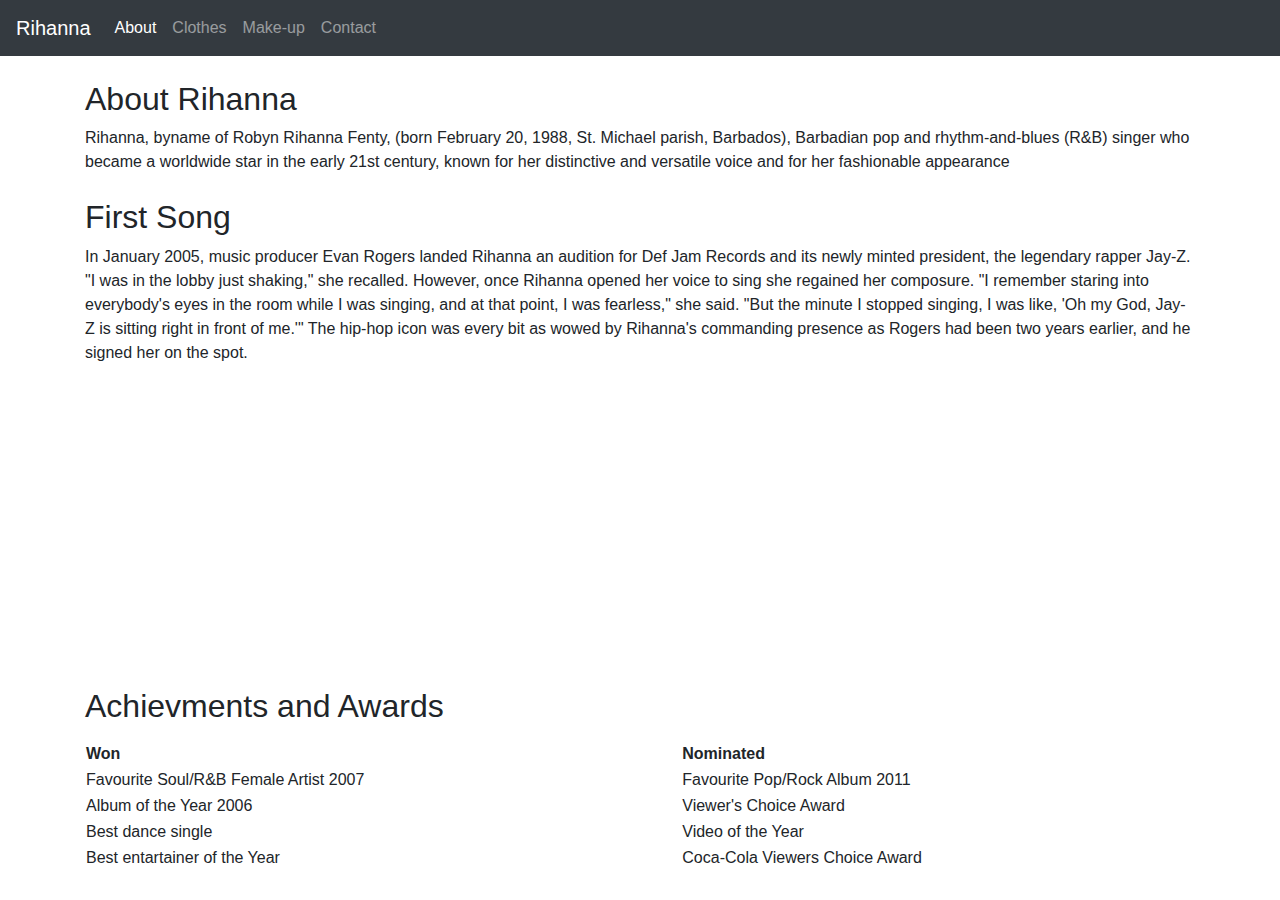
==== about.html @ 1983a765 "Add files via upload" ====
<!DOCTYPE html>
<html>
  <head>
    <title>Rihanna</title>
    <meta charset="utf-8">
    <meta name="viewport" content="width=device-width, initial-scale=1">
    <link rel="stylesheet"href="https://stackpath.bootstrapcdn.com/bootstrap/4.1.3/css/bootstrap.min.css"crossorigin="anonymous">
    <meta charset="utf-8">
    <meta name="viewport" content="width=device-width, initial-scale=1">
    <script src="https://ajax.googleapis.com/ajax/libs/jquery/3.4.1/jquery.min.js"></script>
    <script src="https://cdnjs.cloudflare.com/ajax/libs/popper.js/1.14.7/umd/popper.min.js"></script>
    <script src="https://maxcdn.bootstrapcdn.com/bootstrap/4.3.1/js/bootstrap.min.js"></script>
    <link rel="stylesheet" href="css/stylesheet.css">

  </head>

  <body>
    <nav class="navbar navbar-expand-sm bg-dark navbar-dark">
  <!-- Brand/logo -->
  <a class="navbar-brand" href="index.html">Rihanna</a>

  <!-- Links -->
  <ul class="navbar-nav">
    <li class="nav-item">
      <a class="nav-link active" href="about.html">About</a>
    </li>
    <li class="nav-item">
      <a class="nav-link" href="clothes.html">Clothes</a>
    </li>
    <li class="nav-item">
      <a class="nav-link" href="makeup.html">Make-up</a>
    </li>
    <li class="nav-item">
      <a class="nav-link" href="contact.html">Contact</a>
    </li>
  </ul>
</nav>

<br>
<div class="container">
  <h2>About Rihanna</h2>
  <div class="panel panel-default">
    <div class="panel-body">Rihanna, byname of Robyn Rihanna Fenty, (born February 20, 1988, St. Michael parish, Barbados),
       Barbadian pop and rhythm-and-blues (R&B) singer who became a worldwide star in the early 21st century,
       known for her distinctive and versatile voice and for her fashionable appearance</div>
  </div>
</div>
<br>
<div class="container">
  <h2>First Song</h2>
  <div class="panel panel-default">
    <div class="panel-body">In January 2005, music producer Evan Rogers landed Rihanna an audition for Def Jam Records and its newly minted president, the legendary rapper Jay-Z. "I was in the lobby just shaking," she recalled. However, once Rihanna opened her voice to sing she regained her composure. "I remember staring into everybody's eyes in the room while I was singing, and at that point, I was fearless," she said. "But the minute I stopped singing, I was like, 'Oh my God, Jay-Z is sitting right in front of me.'" The hip-hop icon was every bit as wowed by Rihanna's commanding presence as Rogers had been two years earlier, and he signed her on the spot.</div>
    <!-- image of Pon_de_Replay_cover-->
    <!--  <img src="images/Pon_de_Replay_cover.png" alt="First song created">-->

</div>

<iframe width="560" height="315" src="https://www.youtube.com/embed/oEauWw9ZGrA" frameborder="0" allow="accelerometer; autoplay; encrypted-media; gyroscope; picture-in-picture" allowfullscreen></iframe>
  </div>
<div class="container">
  <h2>Achievments and Awards</h2>
  <p><table style="width:100%">
  <tr>
    <th>Won</th>
    <th>Nominated</th>
    <tr>
    <td>Favourite Soul/R&B Female Artist 2007</td>
    <td>Favourite Pop/Rock Album 2011</td>
    <tr>
    <td>Album of the Year 2006</td>
    <td>Viewer's Choice Award</td>
    <tr>
    <td>Best dance single</td>
    <td>Video of the Year</td>
    <tr>
    <td>Best entartainer of the Year</td>
    <td>Coca-Cola Viewers Choice Award</td>
</div>
</body>
</html>
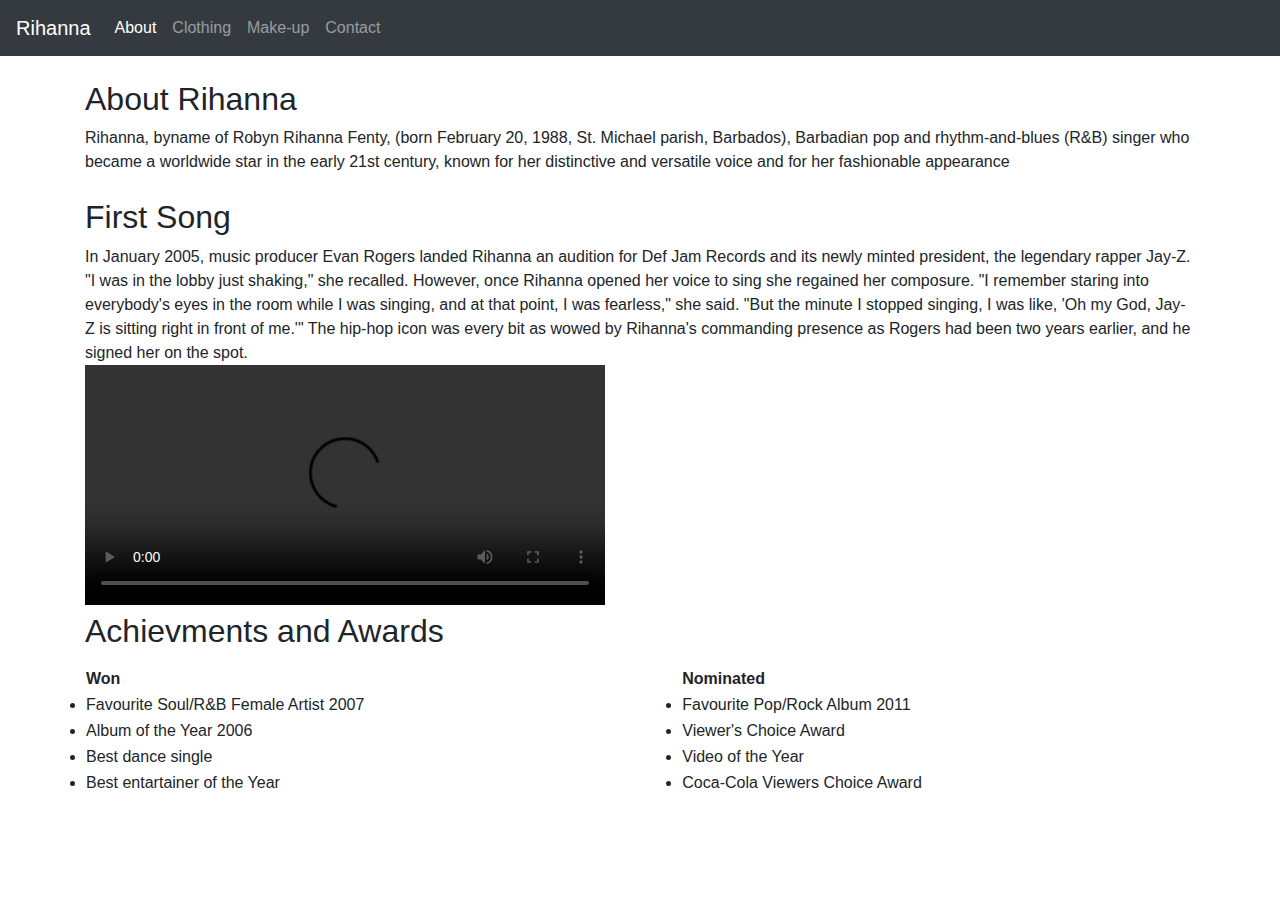
==== commit 4937f433: "Add files via upload" ====
--- a/about.html
+++ b/about.html
@@ -1,80 +1,86 @@
 <!DOCTYPE html>
 <html>
-  <head>
-    <title>Rihanna</title>
-    <meta charset="utf-8">
-    <meta name="viewport" content="width=device-width, initial-scale=1">
-    <link rel="stylesheet"href="https://stackpath.bootstrapcdn.com/bootstrap/4.1.3/css/bootstrap.min.css"crossorigin="anonymous">
-    <meta charset="utf-8">
-    <meta name="viewport" content="width=device-width, initial-scale=1">
-    <script src="https://ajax.googleapis.com/ajax/libs/jquery/3.4.1/jquery.min.js"></script>
-    <script src="https://cdnjs.cloudflare.com/ajax/libs/popper.js/1.14.7/umd/popper.min.js"></script>
-    <script src="https://maxcdn.bootstrapcdn.com/bootstrap/4.3.1/js/bootstrap.min.js"></script>
-    <link rel="stylesheet" href="css/stylesheet.css">
+<head>
+  <title>Rihanna</title>
+  <meta charset="utf-8">
+  <meta name="viewport" content="width=device-width, initial-scale=1">
+  <link rel="stylesheet"href="https://stackpath.bootstrapcdn.com/bootstrap/4.1.3/css/bootstrap.min.css"crossorigin="anonymous">
+  <meta charset="utf-8">
+  <meta name="viewport" content="width=device-width, initial-scale=1">
+  <script src="https://ajax.googleapis.com/ajax/libs/jquery/3.4.1/jquery.min.js"></script>
+  <script src="https://cdnjs.cloudflare.com/ajax/libs/popper.js/1.14.7/umd/popper.min.js"></script>
+  <script src="https://maxcdn.bootstrapcdn.com/bootstrap/4.3.1/js/bootstrap.min.js"></script>
+  <link rel="stylesheet" href="css/stylesheet.css">
 
-  </head>
+</head>
 
-  <body>
-    <nav class="navbar navbar-expand-sm bg-dark navbar-dark">
-  <!-- Brand/logo -->
-  <a class="navbar-brand" href="index.html">Rihanna</a>
+<body>
+  <nav class="navbar navbar-expand-sm bg-dark navbar-dark">
+    <!-- Brand/logo -->
+    <a class="navbar-brand" href="index.html">Rihanna</a>
 
-  <!-- Links -->
-  <ul class="navbar-nav">
-    <li class="nav-item">
-      <a class="nav-link active" href="about.html">About</a>
-    </li>
-    <li class="nav-item">
-      <a class="nav-link" href="clothes.html">Clothes</a>
-    </li>
-    <li class="nav-item">
-      <a class="nav-link" href="makeup.html">Make-up</a>
-    </li>
-    <li class="nav-item">
-      <a class="nav-link" href="contact.html">Contact</a>
-    </li>
-  </ul>
-</nav>
+    <!-- Links -->
+    <ul class="navbar-nav">
+      <li class="nav-item">
+        <a class="nav-link active" href="about.html">About</a>
+      </li>
+      <li class="nav-item">
+        <a class="nav-link" href="clothes.html">Clothing</a>
+      </li>
+      <li class="nav-item">
+        <a class="nav-link" href="makeup.html">Make-up</a>
+      </li>
+      <li class="nav-item">
+        <a class="nav-link" href="contact.html">Contact</a>
+      </li>
+    </ul>
+  </nav>
 
-<br>
-<div class="container">
-  <h2>About Rihanna</h2>
-  <div class="panel panel-default">
-    <div class="panel-body">Rihanna, byname of Robyn Rihanna Fenty, (born February 20, 1988, St. Michael parish, Barbados),
-       Barbadian pop and rhythm-and-blues (R&B) singer who became a worldwide star in the early 21st century,
-       known for her distinctive and versatile voice and for her fashionable appearance</div>
-  </div>
-</div>
-<br>
-<div class="container">
-  <h2>First Song</h2>
-  <div class="panel panel-default">
-    <div class="panel-body">In January 2005, music producer Evan Rogers landed Rihanna an audition for Def Jam Records and its newly minted president, the legendary rapper Jay-Z. "I was in the lobby just shaking," she recalled. However, once Rihanna opened her voice to sing she regained her composure. "I remember staring into everybody's eyes in the room while I was singing, and at that point, I was fearless," she said. "But the minute I stopped singing, I was like, 'Oh my God, Jay-Z is sitting right in front of me.'" The hip-hop icon was every bit as wowed by Rihanna's commanding presence as Rogers had been two years earlier, and he signed her on the spot.</div>
-    <!-- image of Pon_de_Replay_cover-->
-    <!--  <img src="images/Pon_de_Replay_cover.png" alt="First song created">-->
+  <br>
+  <div class="container">
+    <h2>About Rihanna</h2>
+    <div class="panel panel-default">
+      <div class="panel-body">Rihanna, byname of Robyn Rihanna Fenty, (born February 20, 1988, St. Michael parish, Barbados),
+        Barbadian pop and rhythm-and-blues (R&B) singer who became a worldwide star in the early 21st century,
+        known for her distinctive and versatile voice and for her fashionable appearance</div>
+      </div>
+    </div>
+    <br>
+    <div class="container">
+      <h2>First Song</h2>
+      <div class="panel panel-default">
+        <div class="panel-body">In January 2005, music producer Evan Rogers landed Rihanna an audition for Def Jam Records and its newly minted president, the legendary rapper Jay-Z. "I was in the lobby just shaking," she recalled. However, once Rihanna opened her voice to sing she regained her composure. "I remember staring into everybody's eyes in the room while I was singing, and at that point, I was fearless," she said. "But the minute I stopped singing, I was like, 'Oh my God, Jay-Z is sitting right in front of me.'" The hip-hop icon was every bit as wowed by Rihanna's commanding presence as Rogers had been two years earlier, and he signed her on the spot.</div>
+        <!-- image of Pon_de_Replay_cover-->
+        <!--  <img src="images/Pon_de_Replay_cover.png" alt="First song created">-->
 
-</div>
+      </div>
 
-<iframe width="560" height="315" src="https://www.youtube.com/embed/oEauWw9ZGrA" frameborder="0" allow="accelerometer; autoplay; encrypted-media; gyroscope; picture-in-picture" allowfullscreen></iframe>
-  </div>
-<div class="container">
-  <h2>Achievments and Awards</h2>
-  <p><table style="width:100%">
-  <tr>
-    <th>Won</th>
-    <th>Nominated</th>
-    <tr>
-    <td>Favourite Soul/R&B Female Artist 2007</td>
-    <td>Favourite Pop/Rock Album 2011</td>
-    <tr>
-    <td>Album of the Year 2006</td>
-    <td>Viewer's Choice Award</td>
-    <tr>
-    <td>Best dance single</td>
-    <td>Video of the Year</td>
-    <tr>
-    <td>Best entartainer of the Year</td>
-    <td>Coca-Cola Viewers Choice Award</td>
-</div>
-</body>
-</html>
+
+      <video width="520" height="240" controls>
+        <source src="videos/pondereplay.mp4" type="video/mp4">
+          <source src="videos/pondereplay.ogg" type="video/ogg">
+            Your browser does not support the video tag.
+          </video>
+
+        </div>
+        <div class="container" class="mimi">
+          <h2>Achievments and Awards</h2>
+          <p><table style="width:100%">
+            <tr>
+              <th>Won</th>
+              <th>Nominated</th>
+              <tr>
+                <td><li>Favourite Soul/R&B Female Artist 2007</li></td>
+                <td><li>Favourite Pop/Rock Album 2011</li></td>
+                <tr>
+                  <td><li>Album of the Year 2006</li></td>
+                  <td><li>Viewer's Choice Award</li></td>
+                  <tr>
+                    <td><li>Best dance single</li></td>
+                    <td><li>Video of the Year</li></td>
+                    <tr>
+                      <td><li>Best entartainer of the Year</li></td>
+                      <td><li>Coca-Cola Viewers Choice Award</li></td>
+                    </div>
+                  </body>
+                  </html>
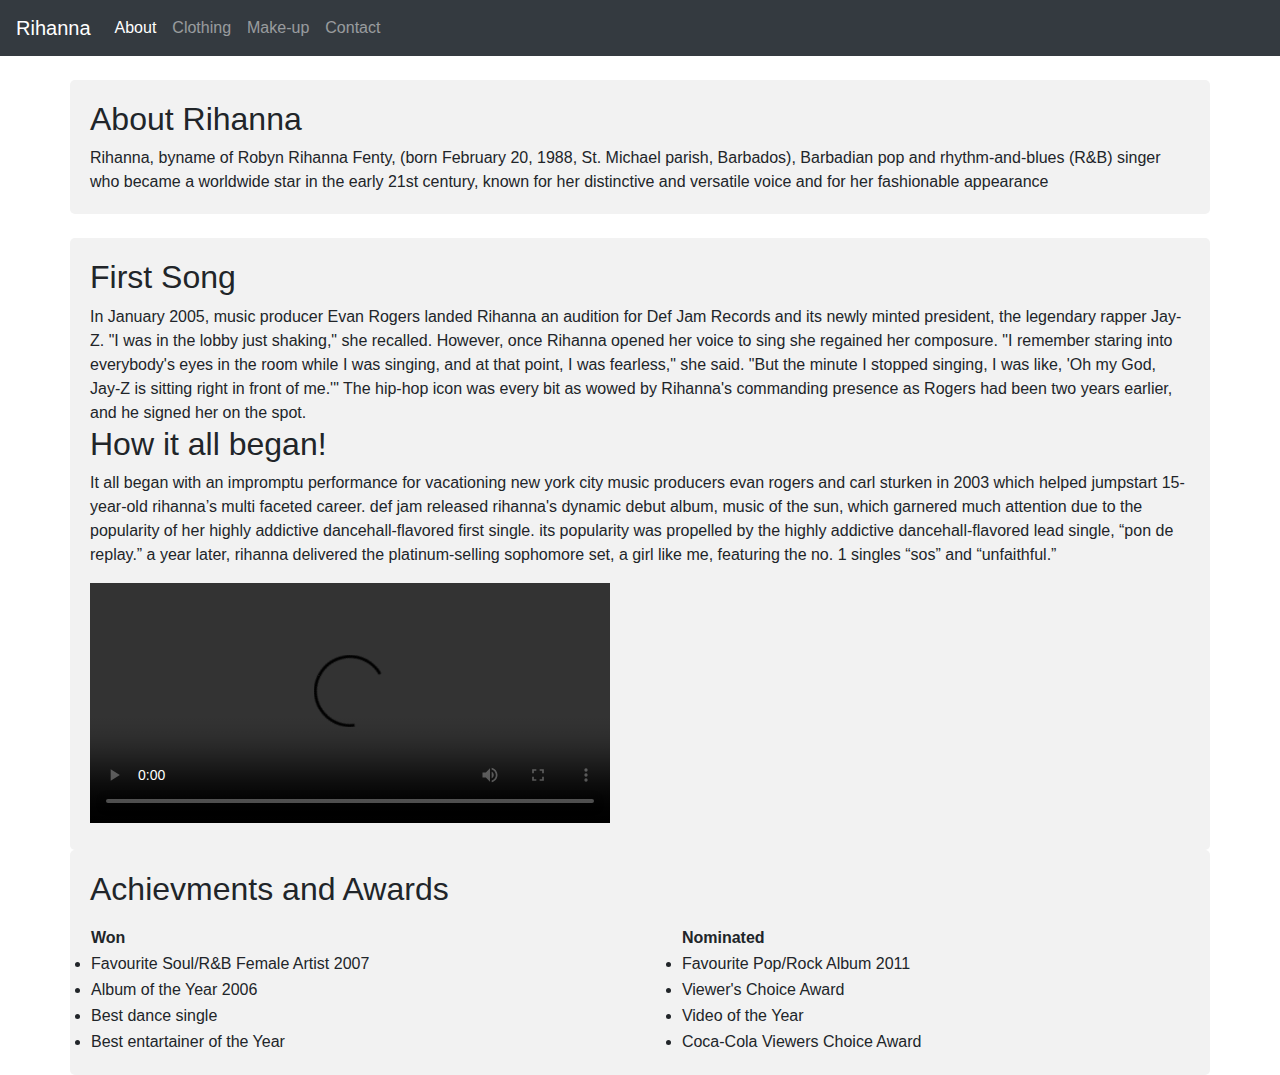
==== commit 21b695ff: "Last Version Web" ====
--- a/about.html
+++ b/about.html
@@ -1,86 +1,92 @@
-<!DOCTYPE html>
-<html>
-<head>
-  <title>Rihanna</title>
-  <meta charset="utf-8">
-  <meta name="viewport" content="width=device-width, initial-scale=1">
-  <link rel="stylesheet"href="https://stackpath.bootstrapcdn.com/bootstrap/4.1.3/css/bootstrap.min.css"crossorigin="anonymous">
-  <meta charset="utf-8">
-  <meta name="viewport" content="width=device-width, initial-scale=1">
-  <script src="https://ajax.googleapis.com/ajax/libs/jquery/3.4.1/jquery.min.js"></script>
-  <script src="https://cdnjs.cloudflare.com/ajax/libs/popper.js/1.14.7/umd/popper.min.js"></script>
-  <script src="https://maxcdn.bootstrapcdn.com/bootstrap/4.3.1/js/bootstrap.min.js"></script>
-  <link rel="stylesheet" href="css/stylesheet.css">
-
-</head>
-
-<body>
-  <nav class="navbar navbar-expand-sm bg-dark navbar-dark">
-    <!-- Brand/logo -->
-    <a class="navbar-brand" href="index.html">Rihanna</a>
-
-    <!-- Links -->
-    <ul class="navbar-nav">
-      <li class="nav-item">
-        <a class="nav-link active" href="about.html">About</a>
-      </li>
-      <li class="nav-item">
-        <a class="nav-link" href="clothes.html">Clothing</a>
-      </li>
-      <li class="nav-item">
-        <a class="nav-link" href="makeup.html">Make-up</a>
-      </li>
-      <li class="nav-item">
-        <a class="nav-link" href="contact.html">Contact</a>
-      </li>
-    </ul>
-  </nav>
-
-  <br>
-  <div class="container">
-    <h2>About Rihanna</h2>
-    <div class="panel panel-default">
-      <div class="panel-body">Rihanna, byname of Robyn Rihanna Fenty, (born February 20, 1988, St. Michael parish, Barbados),
-        Barbadian pop and rhythm-and-blues (R&B) singer who became a worldwide star in the early 21st century,
-        known for her distinctive and versatile voice and for her fashionable appearance</div>
-      </div>
-    </div>
-    <br>
-    <div class="container">
-      <h2>First Song</h2>
-      <div class="panel panel-default">
-        <div class="panel-body">In January 2005, music producer Evan Rogers landed Rihanna an audition for Def Jam Records and its newly minted president, the legendary rapper Jay-Z. "I was in the lobby just shaking," she recalled. However, once Rihanna opened her voice to sing she regained her composure. "I remember staring into everybody's eyes in the room while I was singing, and at that point, I was fearless," she said. "But the minute I stopped singing, I was like, 'Oh my God, Jay-Z is sitting right in front of me.'" The hip-hop icon was every bit as wowed by Rihanna's commanding presence as Rogers had been two years earlier, and he signed her on the spot.</div>
-        <!-- image of Pon_de_Replay_cover-->
-        <!--  <img src="images/Pon_de_Replay_cover.png" alt="First song created">-->
-
-      </div>
-
-
-      <video width="520" height="240" controls>
-        <source src="videos/pondereplay.mp4" type="video/mp4">
-          <source src="videos/pondereplay.ogg" type="video/ogg">
-            Your browser does not support the video tag.
-          </video>
-
-        </div>
-        <div class="container" class="mimi">
-          <h2>Achievments and Awards</h2>
-          <p><table style="width:100%">
-            <tr>
-              <th>Won</th>
-              <th>Nominated</th>
-              <tr>
-                <td><li>Favourite Soul/R&B Female Artist 2007</li></td>
-                <td><li>Favourite Pop/Rock Album 2011</li></td>
-                <tr>
-                  <td><li>Album of the Year 2006</li></td>
-                  <td><li>Viewer's Choice Award</li></td>
-                  <tr>
-                    <td><li>Best dance single</li></td>
-                    <td><li>Video of the Year</li></td>
-                    <tr>
-                      <td><li>Best entartainer of the Year</li></td>
-                      <td><li>Coca-Cola Viewers Choice Award</li></td>
-                    </div>
-                  </body>
-                  </html>
+<!DOCTYPE html>
+<html>
+<head>
+  <title>Rihanna</title>
+  <meta charset="utf-8">
+  <meta name="viewport" content="width=device-width, initial-scale=1">
+  <link rel="stylesheet"href="https://stackpath.bootstrapcdn.com/bootstrap/4.1.3/css/bootstrap.min.css"crossorigin="anonymous">
+  <meta charset="utf-8">
+  <meta name="viewport" content="width=device-width, initial-scale=1">
+  <script src="https://ajax.googleapis.com/ajax/libs/jquery/3.4.1/jquery.min.js"></script>
+  <script src="https://cdnjs.cloudflare.com/ajax/libs/popper.js/1.14.7/umd/popper.min.js"></script>
+  <script src="https://maxcdn.bootstrapcdn.com/bootstrap/4.3.1/js/bootstrap.min.js"></script>
+  <link rel="stylesheet" href="css/stylesheet.css">
+
+</head>
+
+<body>
+  <nav class="navbar navbar-expand-sm bg-dark navbar-dark">
+    <!-- Brand/logo -->
+    <a class="navbar-brand" href="index.html">Rihanna</a>
+
+    <!-- Links -->
+    <ul class="navbar-nav">
+      <li class="nav-item">
+        <a class="nav-link active" href="about.html">About</a>
+      </li>
+      <li class="nav-item">
+        <a class="nav-link" href="clothes.html">Clothing</a>
+      </li>
+      <li class="nav-item">
+        <a class="nav-link" href="makeup.html">Make-up</a>
+      </li>
+      <li class="nav-item">
+        <a class="nav-link" href="contact.html">Contact</a>
+      </li>
+    </ul>
+  </nav>
+
+  <br>
+  <div class="container">
+    <h2>About Rihanna</h2>
+    <div class="panel panel-default">
+      <div class="panel-body">Rihanna, byname of Robyn Rihanna Fenty, (born February 20, 1988, St. Michael parish, Barbados),
+        Barbadian pop and rhythm-and-blues (R&B) singer who became a worldwide star in the early 21st century,
+        known for her distinctive and versatile voice and for her fashionable appearance</div>
+      </div>
+    </div>
+    <br>
+    <div class="container">
+      <h2>First Song</h2>
+      <div class="panel panel-default">
+        <div class="panel-body">In January 2005, music producer Evan Rogers landed Rihanna an audition for Def Jam Records and its newly minted president, the legendary rapper Jay-Z. "I was in the lobby just shaking," she recalled. However, once Rihanna opened her voice to sing she regained her composure. "I remember staring into everybody's eyes in the room while I was singing, and at that point, I was fearless," she said. "But the minute I stopped singing, I was like, 'Oh my God, Jay-Z is sitting right in front of me.'" The hip-hop icon was every bit as wowed by Rihanna's commanding presence as Rogers had been two years earlier, and he signed her on the spot.</div>
+        <!-- image of Pon_de_Replay_cover-->
+        <!--  <img src="images/Pon_de_Replay_cover.png" alt="First song created">-->
+
+      </div>
+      <div>
+        <h2> How it all began! </h2>
+        <p>It all began with an impromptu performance for vacationing new york city music producers evan rogers and carl sturken in 2003 which helped jumpstart 15-year-old rihanna’s multi faceted career. def jam released rihanna's dynamic debut album, music of the sun, which garnered much attention due to the popularity of her highly addictive dancehall-flavored first single. its popularity was propelled by the highly addictive dancehall-flavored lead single, “pon de replay.” a year later, rihanna delivered the platinum-selling sophomore set, a girl like me, featuring the no. 1 singles “sos” and “unfaithful.”</p> </div>
+
+
+      <video width="520" height="240" controls>
+        <source src="videos/pondereplay.mp4" type="video/mp4">
+          <source src="videos/pondereplay.ogg" type="video/ogg">
+            Your browser does not support the video tag.
+          </video>
+
+        </div>
+        <div class="container" class="mimi">
+          <h2>Achievments and Awards</h2>
+          <p><table style="width:100%">
+            <tr>
+              <th>Won</th>
+              <th>Nominated</th>
+              <tr>
+                <td><li>Favourite Soul/R&B Female Artist 2007</li></td>
+                <td><li>Favourite Pop/Rock Album 2011</li></td>
+                <tr>
+                  <td><li>Album of the Year 2006</li></td>
+                  <td><li>Viewer's Choice Award</li></td>
+                  <tr>
+                    <td><li>Best dance single</li></td>
+                    <td><li>Video of the Year</li></td>
+                    <tr>
+                      <td><li>Best entartainer of the Year</li></td>
+                      <td><li>Coca-Cola Viewers Choice Award</li></td>
+                    </div>
+
+                <div>
+                </div>
+                  </body>
+                  </html>
--- a/css/stylesheet.css
+++ b/css/stylesheet.css
@@ -0,0 +1,63 @@
+#bio
+{
+  position: inherit;
+  top: 80px;
+  right: 0;
+}
+
+#Video
+{
+  position: inherit;
+}
+
+ #images
+ {
+   align-content: center;
+ }
+
+.mimi
+{
+  background-color: indigo;
+}
+body {font-family: Arial, Helvetica, sans-serif;}
+* {box-sizing: border-box;}
+
+input[type=text], select, textarea {
+  width: 100%;
+  padding: 12px;
+  border: 1px solid #ccc;
+  border-radius: 4px;
+  box-sizing: border-box;
+  margin-top: 6px;
+  margin-bottom: 16px;
+  resize: vertical;
+}
+
+input[type=submit] {
+  background-color: #4CAF50;
+  color: white;
+  padding: 12px 20px;
+  border: none;
+  border-radius: 4px;
+  cursor: pointer;
+}
+
+input[type=submit]:hover {
+  background-color: #45a049;
+}
+
+.container {
+  border-radius: 5px;
+  background-color: #f2f2f2;
+  padding: 20px;
+}
+
+.fa-facebook {
+  background: #3B5998;
+  color: white;
+}
+
+.fa-twitter {
+  background: #55ACEE;
+  color: white;
+}
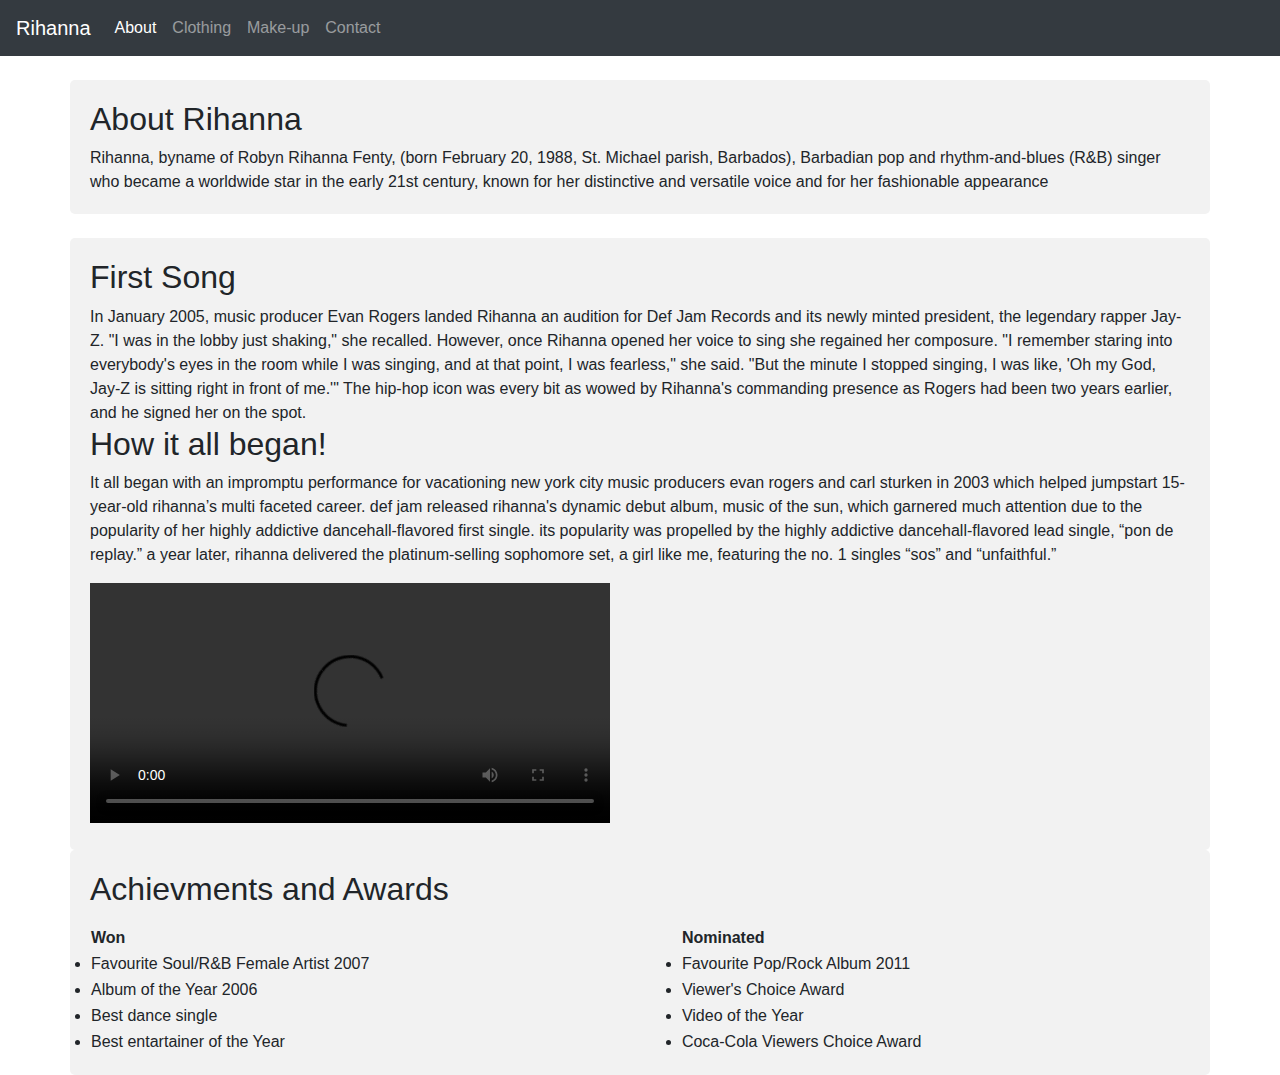
==== commit 2019eac6: "Merge branch 'master' of https://github.com/Ja03Xer/Competiton" ====
--- a/about.html
+++ b/about.html
@@ -86,7 +86,5 @@
                       <td><li>Coca-Cola Viewers Choice Award</li></td>
                     </div>
 
-                <div>
-                </div>
                   </body>
                   </html>
